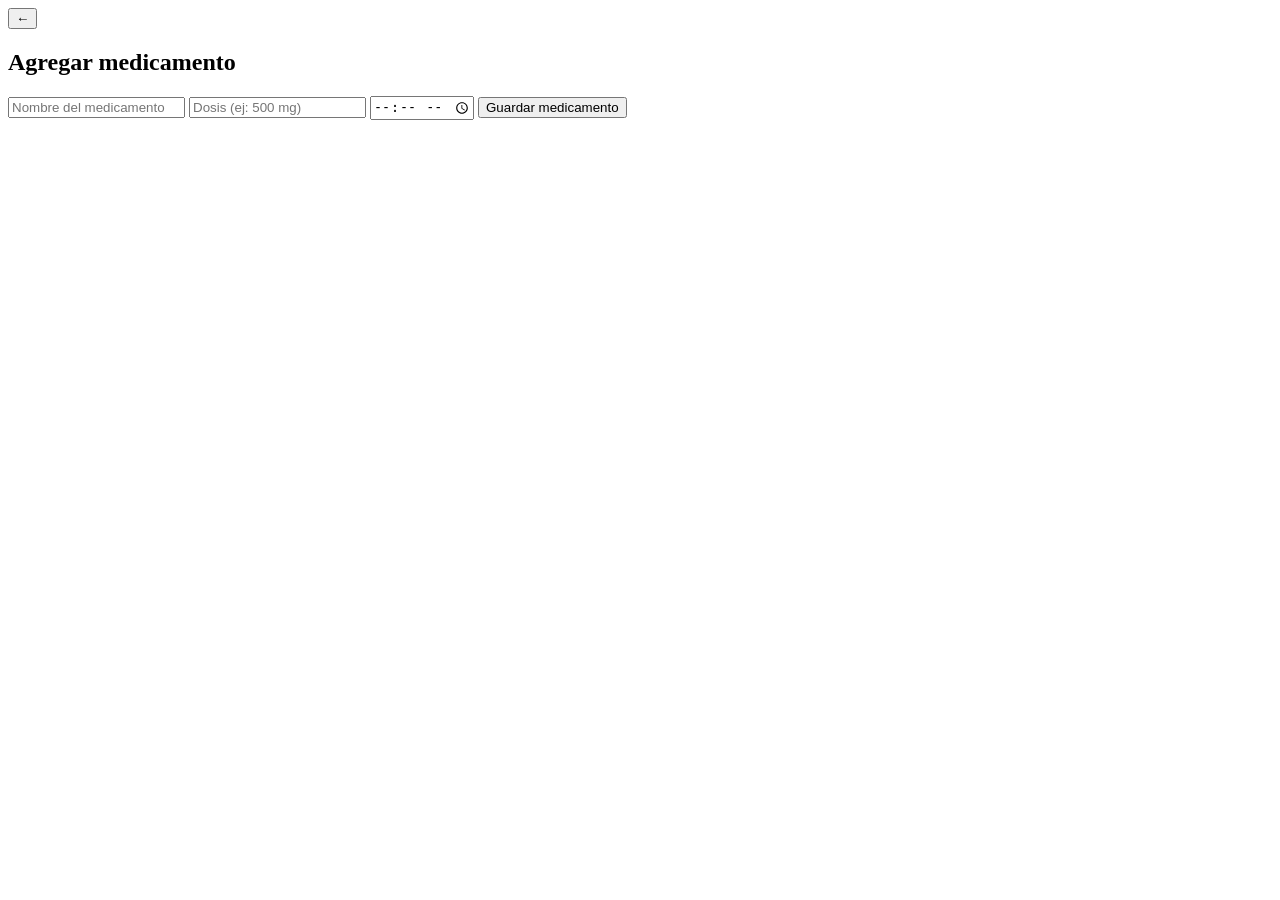
==== agregar.html @ 433ec916 "Subida completa de MediSafe" ====
<!DOCTYPE html>
<html lang="es">

<head>

<meta charset="UTF-8">
<meta name="viewport" content="width=device-width, initial-scale=1.0">

<title>Agregar Medicamento | MediSafe</title>

<link rel="stylesheet" href="css/style.css">

</head>


<body>


<div class="app-frame">


<main class="app-content">



<div class="page-header">

<button class="btn-back" onclick="irA('medicamentos.html')">

←

</button>


<h2>
Agregar medicamento
</h2>


</div>




<div class="medicamento-container">


<input
type="text"
id="nombreMedicamento"
placeholder="Nombre del medicamento">



<input
type="text"
id="dosisMedicamento"
placeholder="Dosis (ej: 500 mg)">



<input
type="time"
id="horaMedicamento">





<button
class="btn btn-primary"
onclick="guardarMedicamento()">


Guardar medicamento


</button>



</div>




</main>


</div>



<script src="js/script.js"></script>


</body>

</html>
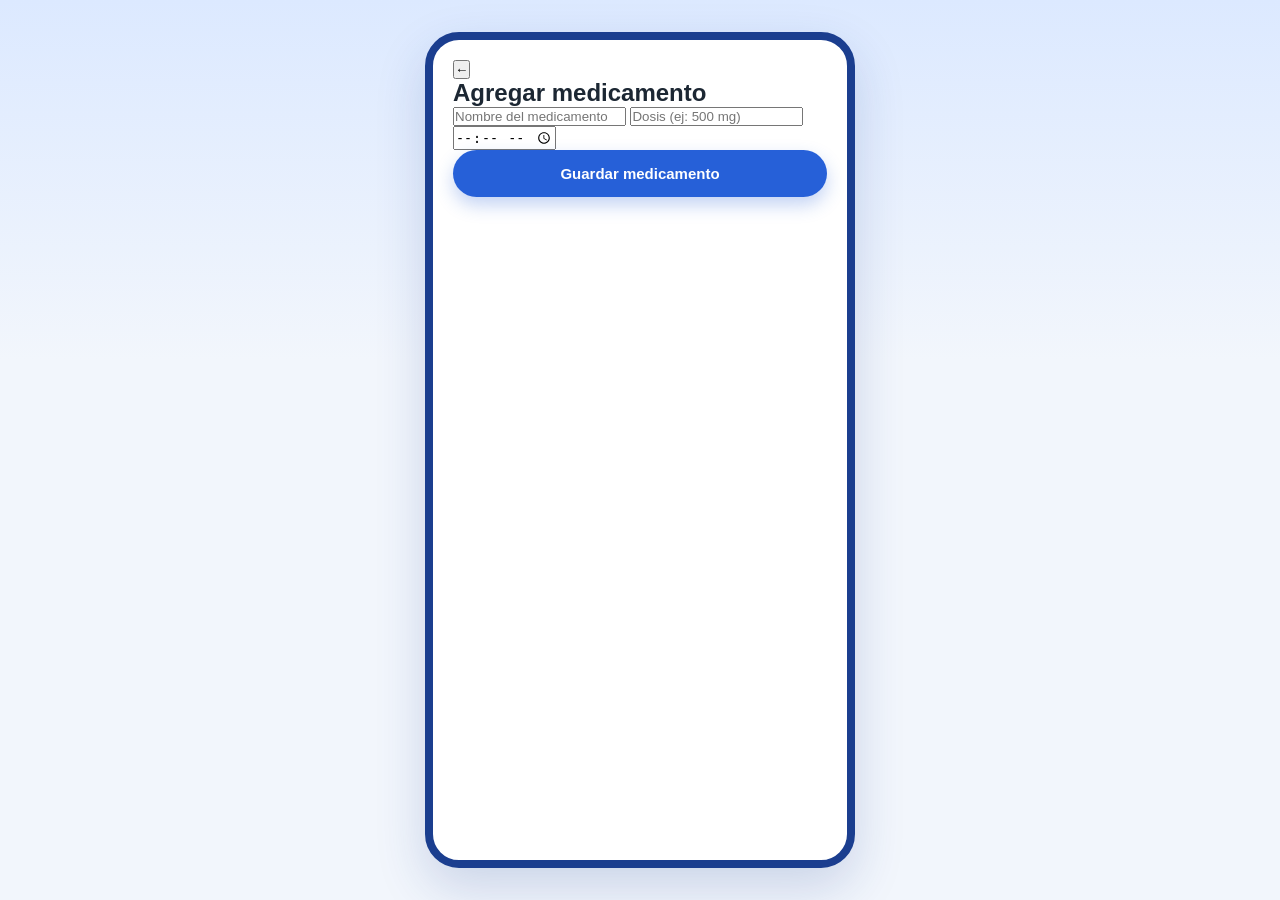
==== commit 1039812b: "Refactor agregar.html for cleaner structure" ====
--- a/agregar.html
+++ b/agregar.html
@@ -8,20 +8,15 @@
 
 <title>Agregar Medicamento | MediSafe</title>
 
-<link rel="stylesheet" href="css/style.css">
+<link rel="stylesheet" href="style.css">
 
 </head>
 
-
 <body>
-
 
 <div class="app-frame">
 
-
 <main class="app-content">
-
-
 
 <div class="page-header">
 
@@ -31,69 +26,44 @@
 
 </button>
 
-
 <h2>
 Agregar medicamento
 </h2>
 
-
 </div>
 
-
-
-
 <div class="medicamento-container">
-
 
 <input
 type="text"
 id="nombreMedicamento"
 placeholder="Nombre del medicamento">
 
-
-
 <input
 type="text"
 id="dosisMedicamento"
 placeholder="Dosis (ej: 500 mg)">
 
-
-
 <input
 type="time"
 id="horaMedicamento">
-
-
-
-
 
 <button
 class="btn btn-primary"
 onclick="guardarMedicamento()">
 
-
 Guardar medicamento
-
 
 </button>
 
+</div>
 
+</main>
 
 </div>
 
-
-
-
-</main>
-
-
-</div>
-
-
-
-<script src="js/script.js"></script>
-
+<script src="script.js"></script>
 
 </body>
 
-</html>+</html>
--- a/style.css
+++ b/style.css
@@ -0,0 +1,582 @@
+/* =========================================================
+   MediSafe · style.css
+   Paleta: azul confianza + verde salud + blanco clínico
+   ========================================================= */
+
+@import url('https://fonts.googleapis.com/css2?family=Poppins:wght@500;600;700&family=Inter:wght@400;500;600&display=swap');
+
+:root {
+  --blue: #2660D8;
+  --blue-dark: #1B3E8F;
+  --blue-soft: #E8EFFC;
+  --green: #17B992;
+  --green-dark: #0E8F71;
+  --green-soft: #E1F8F1;
+  --white: #FFFFFF;
+  --bg: #F2F6FC;
+  --text: #1C2733;
+  --text-muted: #6B7A8D;
+  --border: #DCE6F5;
+  --warning: #F5A623;
+  --warning-soft: #FEF3DE;
+  --danger: #E45050;
+  --danger-soft: #FCE7E7;
+  --radius-pill: 999px;
+  --radius-card: 18px;
+  --radius-input: 14px;
+  --shadow-card: 0 6px 18px rgba(38, 96, 216, 0.08);
+  --shadow-frame: 0 20px 50px rgba(27, 62, 143, 0.18);
+}
+
+* { box-sizing: border-box; margin: 0; padding: 0; }
+
+html, body {
+  height: 100%;
+}
+
+body {
+  font-family: 'Inter', sans-serif;
+  background: var(--bg);
+  color: var(--text);
+  -webkit-font-smoothing: antialiased;
+}
+
+h1, h2, h3, h4, .brand {
+  font-family: 'Poppins', sans-serif;
+}
+
+a { text-decoration: none; color: inherit; }
+button { font-family: inherit; cursor: pointer; }
+ul { list-style: none; }
+
+/* ---------- Marco tipo celular ---------- */
+.app-frame {
+  max-width: 430px;
+  min-height: 100vh;
+  margin: 0 auto;
+  background: var(--white);
+  position: relative;
+  display: flex;
+  flex-direction: column;
+  box-shadow: var(--shadow-frame);
+}
+
+@media (min-width: 431px) {
+  body {
+    display: flex;
+    justify-content: center;
+    padding: 32px 0;
+    background: linear-gradient(180deg, #DCE9FF 0%, #F2F6FC 40%);
+  }
+  .app-frame {
+    min-height: 90vh;
+    border-radius: 34px;
+    overflow: hidden;
+    border: 8px solid var(--blue-dark);
+  }
+}
+
+.app-content {
+  flex: 1;
+  padding: 20px 20px 96px 20px;
+  overflow-y: auto;
+}
+
+.app-content.no-nav {
+  padding-bottom: 24px;
+}
+
+/* ---------- Encabezado ---------- */
+.top-bar {
+  display: flex;
+  align-items: center;
+  gap: 12px;
+  padding: 18px 20px;
+  background: var(--white);
+  border-bottom: 1px solid var(--border);
+  position: sticky;
+  top: 0;
+  z-index: 5;
+}
+
+.top-bar .back-btn {
+  width: 34px;
+  height: 34px;
+  border-radius: var(--radius-pill);
+  background: var(--blue-soft);
+  color: var(--blue-dark);
+  display: flex;
+  align-items: center;
+  justify-content: center;
+  font-size: 18px;
+  border: none;
+  flex-shrink: 0;
+}
+
+.top-bar h1 {
+  font-size: 18px;
+  font-weight: 600;
+  color: var(--blue-dark);
+}
+
+/* ---------- Pantalla de bienvenida ---------- */
+.splash {
+  flex: 1;
+  display: flex;
+  flex-direction: column;
+  align-items: center;
+  justify-content: center;
+  text-align: center;
+  padding: 40px 32px;
+  background: linear-gradient(160deg, var(--blue) 0%, var(--blue-dark) 100%);
+  color: var(--white);
+}
+
+.splash .logo-mark {
+  width: 96px;
+  height: 96px;
+  border-radius: 28px;
+  background: var(--white);
+  display: flex;
+  align-items: center;
+  justify-content: center;
+  font-size: 46px;
+  margin-bottom: 24px;
+  box-shadow: 0 10px 26px rgba(0,0,0,0.18);
+}
+
+.splash h1 {
+  font-size: 30px;
+  font-weight: 700;
+  letter-spacing: 0.5px;
+}
+
+.splash .tagline {
+  margin-top: 10px;
+  font-size: 15px;
+  color: #DCE9FF;
+}
+
+.splash .pill-decor {
+  display: flex;
+  gap: 8px;
+  margin: 34px 0;
+}
+
+.splash .pill-decor span {
+  width: 34px;
+  height: 12px;
+  border-radius: var(--radius-pill);
+  background: rgba(255,255,255,0.35);
+}
+.splash .pill-decor span:nth-child(2) { background: var(--green); width: 46px; }
+
+.splash .btn-start {
+  margin-top: 10px;
+  width: 100%;
+}
+
+/* ---------- Botones ---------- */
+.btn {
+  display: inline-flex;
+  align-items: center;
+  justify-content: center;
+  gap: 8px;
+  width: 100%;
+  padding: 15px 20px;
+  border-radius: var(--radius-pill);
+  border: none;
+  font-size: 15px;
+  font-weight: 600;
+  transition: transform 0.15s ease, box-shadow 0.15s ease;
+}
+
+.btn:active { transform: scale(0.97); }
+
+.btn-primary {
+  background: var(--blue);
+  color: var(--white);
+  box-shadow: 0 8px 18px rgba(38, 96, 216, 0.28);
+}
+
+.btn-accent {
+  background: var(--green);
+  color: var(--white);
+  box-shadow: 0 8px 18px rgba(23, 185, 146, 0.28);
+}
+
+.btn-outline {
+  background: var(--white);
+  color: var(--blue);
+  border: 1.5px solid var(--blue);
+}
+
+.btn-ghost {
+  background: transparent;
+  color: var(--blue-dark);
+  text-decoration: underline;
+}
+
+.btn-sm {
+  width: auto;
+  padding: 9px 18px;
+  font-size: 13px;
+}
+
+.btn-danger-outline {
+  background: var(--danger-soft);
+  color: var(--danger);
+  border: 1.5px solid var(--danger);
+}
+
+/* ---------- Formularios ---------- */
+.form-group { margin-bottom: 18px; }
+
+.form-group label {
+  display: block;
+  font-size: 13px;
+  font-weight: 600;
+  color: var(--text-muted);
+  margin-bottom: 6px;
+}
+
+.form-group input,
+.form-group select,
+.form-group textarea {
+  width: 100%;
+  padding: 14px 16px;
+  border-radius: var(--radius-input);
+  border: 1.5px solid var(--border);
+  background: var(--bg);
+  font-size: 14.5px;
+  color: var(--text);
+}
+
+.form-group input:focus,
+.form-group select:focus,
+.form-group textarea:focus {
+  outline: none;
+  border-color: var(--blue);
+  background: var(--white);
+}
+
+.form-row {
+  display: flex;
+  gap: 12px;
+}
+.form-row .form-group { flex: 1; }
+
+.field-hint {
+  font-size: 12px;
+  color: var(--text-muted);
+  margin-top: -12px;
+  margin-bottom: 16px;
+}
+
+.field-error {
+  font-size: 12px;
+  color: var(--danger);
+  margin-top: -12px;
+  margin-bottom: 16px;
+  display: none;
+}
+
+/* ---------- Encabezados de sección tipo auth ---------- */
+.auth-header {
+  text-align: center;
+  padding: 36px 8px 28px 8px;
+}
+.auth-header .logo-mark-sm {
+  width: 60px;
+  height: 60px;
+  border-radius: 18px;
+  background: var(--blue-soft);
+  color: var(--blue-dark);
+  display: flex;
+  align-items: center;
+  justify-content: center;
+  font-size: 28px;
+  margin: 0 auto 16px auto;
+}
+.auth-header h2 { font-size: 21px; color: var(--blue-dark); }
+.auth-header p { font-size: 13.5px; color: var(--text-muted); margin-top: 6px; }
+
+.auth-footer {
+  text-align: center;
+  font-size: 13.5px;
+  color: var(--text-muted);
+  margin-top: 20px;
+}
+
+/* ---------- Saludo de inicio ---------- */
+.greeting-card {
+  background: linear-gradient(135deg, var(--blue) 0%, var(--green-dark) 130%);
+  color: var(--white);
+  border-radius: var(--radius-card);
+  padding: 22px;
+  margin-bottom: 22px;
+}
+.greeting-card p.sub { font-size: 13px; color: #E1F0FF; margin-top: 4px; }
+.greeting-card h2 { font-size: 20px; margin-bottom: 2px; }
+.greeting-card .adherence {
+  margin-top: 16px;
+  display: flex;
+  align-items: center;
+  gap: 10px;
+}
+.greeting-card .adherence-bar {
+  flex: 1;
+  height: 8px;
+  background: rgba(255,255,255,0.25);
+  border-radius: var(--radius-pill);
+  overflow: hidden;
+}
+.greeting-card .adherence-bar span {
+  display: block;
+  height: 100%;
+  background: var(--white);
+  border-radius: var(--radius-pill);
+}
+
+/* ---------- Menu / tarjetas de navegación (inicio) ---------- */
+.menu-grid {
+  display: grid;
+  grid-template-columns: 1fr 1fr;
+  gap: 14px;
+}
+
+.menu-card {
+  background: var(--white);
+  border: 1px solid var(--border);
+  border-radius: var(--radius-card);
+  padding: 18px 14px;
+  box-shadow: var(--shadow-card);
+  display: flex;
+  flex-direction: column;
+  gap: 10px;
+}
+
+.menu-card .icon-badge {
+  width: 42px;
+  height: 42px;
+  border-radius: 12px;
+  display: flex;
+  align-items: center;
+  justify-content: center;
+  font-size: 20px;
+}
+.menu-card span.label { font-size: 14px; font-weight: 600; }
+.menu-card p.desc { font-size: 12px; color: var(--text-muted); }
+
+.icon-badge.blue { background: var(--blue-soft); color: var(--blue-dark); }
+.icon-badge.green { background: var(--green-soft); color: var(--green-dark); }
+.icon-badge.warning { background: var(--warning-soft); color: var(--warning); }
+.icon-badge.grey { background: var(--bg); color: var(--text-muted); }
+
+.section-title {
+  font-size: 15px;
+  font-weight: 600;
+  color: var(--blue-dark);
+  margin: 22px 0 12px 0;
+  display: flex;
+  align-items: center;
+  justify-content: space-between;
+}
+
+/* ---------- Tarjetas de medicamento ---------- */
+.med-card {
+  background: var(--white);
+  border-radius: var(--radius-card);
+  border: 1px solid var(--border);
+  box-shadow: var(--shadow-card);
+  padding: 16px;
+  display: flex;
+  gap: 14px;
+  margin-bottom: 14px;
+}
+
+.med-card .pill-icon {
+  width: 46px;
+  height: 46px;
+  border-radius: 14px;
+  background: var(--green-soft);
+  color: var(--green-dark);
+  font-size: 20px;
+  display: flex;
+  align-items: center;
+  justify-content: center;
+  flex-shrink: 0;
+}
+
+.med-card .med-info { flex: 1; }
+.med-card h3 { font-size: 15.5px; }
+.med-card p { font-size: 12.5px; color: var(--text-muted); margin-top: 2px; }
+
+.med-card .med-meta {
+  display: flex;
+  gap: 14px;
+  margin-top: 8px;
+  font-size: 12px;
+  color: var(--text-muted);
+}
+
+.badge {
+  display: inline-block;
+  padding: 4px 11px;
+  border-radius: var(--radius-pill);
+  font-size: 11px;
+  font-weight: 600;
+}
+.badge.active { background: var(--green-soft); color: var(--green-dark); }
+.badge.pending { background: var(--warning-soft); color: var(--warning); }
+.badge.done { background: var(--blue-soft); color: var(--blue-dark); }
+.badge.finished { background: var(--bg); color: var(--text-muted); }
+
+/* ---------- Recordatorios ---------- */
+.reminder-item {
+  background: var(--white);
+  border-radius: var(--radius-card);
+  border: 1px solid var(--border);
+  box-shadow: var(--shadow-card);
+  padding: 14px 16px;
+  display: flex;
+  align-items: center;
+  gap: 12px;
+  margin-bottom: 12px;
+}
+
+.reminder-item .time-chip {
+  background: var(--blue-soft);
+  color: var(--blue-dark);
+  font-weight: 700;
+  font-size: 13px;
+  padding: 8px 10px;
+  border-radius: 10px;
+  text-align: center;
+  min-width: 58px;
+}
+
+.reminder-item .r-info { flex: 1; }
+.reminder-item h4 { font-size: 14.5px; }
+.reminder-item p { font-size: 12px; color: var(--text-muted); }
+
+.reminder-item.taken { opacity: 0.55; }
+.reminder-item.taken .time-chip { background: var(--green-soft); color: var(--green-dark); }
+
+.check-btn {
+  width: 36px;
+  height: 36px;
+  border-radius: var(--radius-pill);
+  border: 1.5px solid var(--border);
+  background: var(--white);
+  color: var(--text-muted);
+  font-size: 16px;
+  flex-shrink: 0;
+}
+.reminder-item.taken .check-btn {
+  background: var(--green);
+  border-color: var(--green);
+  color: var(--white);
+}
+
+/* ---------- Alertas de seguridad ---------- */
+.alert-card {
+  border-radius: var(--radius-card);
+  padding: 16px;
+  margin-bottom: 14px;
+  border: 1px solid transparent;
+  display: flex;
+  gap: 12px;
+}
+.alert-card .a-icon { font-size: 20px; }
+.alert-card h4 { font-size: 14.5px; margin-bottom: 3px; }
+.alert-card p { font-size: 12.5px; }
+
+.alert-card.danger { background: var(--danger-soft); border-color: #F5C6C6; color: #8C2C2C; }
+.alert-card.warning { background: var(--warning-soft); border-color: #F6DFA8; color: #8A5A0B; }
+.alert-card.info { background: var(--blue-soft); border-color: #C7D9F7; color: var(--blue-dark); }
+.alert-card.tip { background: var(--green-soft); border-color: #B7EBD9; color: var(--green-dark); }
+
+/* ---------- Perfil ---------- */
+.profile-header {
+  display: flex;
+  align-items: center;
+  gap: 14px;
+  margin-bottom: 22px;
+}
+.profile-avatar {
+  width: 64px;
+  height: 64px;
+  border-radius: var(--radius-pill);
+  background: var(--blue-soft);
+  color: var(--blue-dark);
+  font-size: 24px;
+  font-weight: 700;
+  display: flex;
+  align-items: center;
+  justify-content: center;
+}
+.profile-header h2 { font-size: 18px; }
+.profile-header p { font-size: 12.5px; color: var(--text-muted); }
+
+.list-panel {
+  background: var(--white);
+  border: 1px solid var(--border);
+  border-radius: var(--radius-card);
+  box-shadow: var(--shadow-card);
+  overflow: hidden;
+  margin-bottom: 18px;
+}
+
+.list-panel .list-row {
+  display: flex;
+  align-items: center;
+  gap: 12px;
+  padding: 14px 16px;
+  border-bottom: 1px solid var(--border);
+}
+.list-panel .list-row:last-child { border-bottom: none; }
+.list-row .row-icon {
+  width: 34px; height: 34px;
+  border-radius: 10px;
+  background: var(--bg);
+  display: flex; align-items: center; justify-content: center;
+  font-size: 15px;
+}
+.list-row .row-label { flex: 1; font-size: 14px; }
+.list-row .row-arrow { color: var(--text-muted); }
+
+/* ---------- Barra de navegación inferior ---------- */
+.bottom-nav {
+  position: absolute;
+  bottom: 0; left: 0; right: 0;
+  background: var(--white);
+  border-top: 1px solid var(--border);
+  display: flex;
+  justify-content: space-around;
+  padding: 10px 6px 14px 6px;
+  z-index: 10;
+}
+
+.nav-item {
+  display: flex;
+  flex-direction: column;
+  align-items: center;
+  gap: 3px;
+  font-size: 10.5px;
+  color: var(--text-muted);
+  flex: 1;
+}
+.nav-item .nav-icon { font-size: 19px; }
+.nav-item.active { color: var(--blue); font-weight: 600; }
+
+/* ---------- Utilidades ---------- */
+.mt-8 { margin-top: 8px; }
+.mt-16 { margin-top: 16px; }
+.center-text { text-align: center; }
+.empty-state {
+  text-align: center;
+  padding: 40px 20px;
+  color: var(--text-muted);
+}
+.empty-state .e-icon { font-size: 38px; margin-bottom: 10px; }
